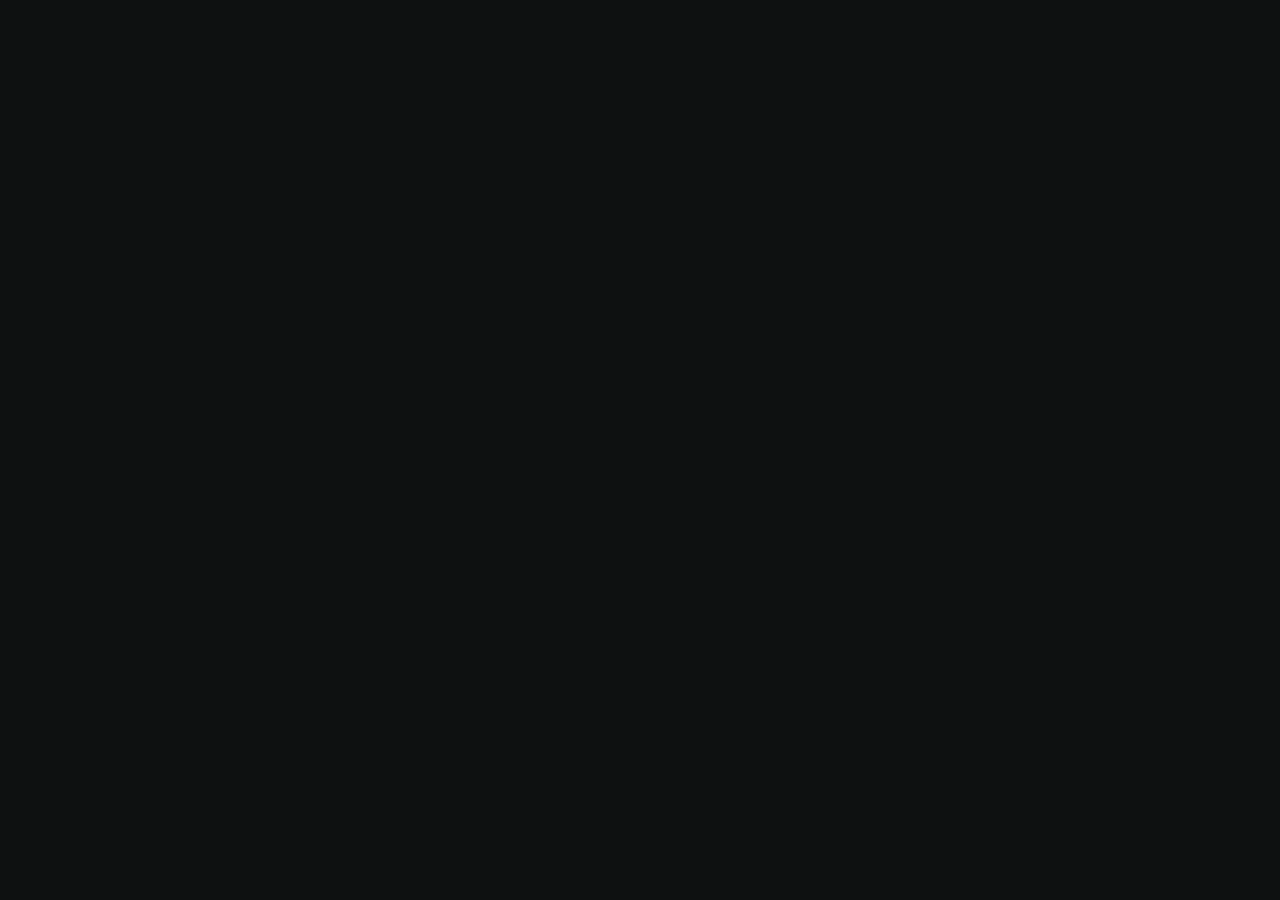
==== about.html @ ac2e79e9 "added pages" ====
<!DOCTYPE html>
<html>
  <head>
    <meta name="keywords" content="Audio, Music, Mixing, Studio" />
    <meta
      name="description"
      content="Studio BBK is an audio engineering agency located in northern New Jersey"
    />
    <meta name="viewport" content="width=device-width,initial-scale=1.0" />
    <meta charset="UTF-8" />
    <title>Studio BBK</title>
    <link rel="stylesheet" href="global.css" />
    <link rel="stylesheet" href="about.css" />
    <link rel="stylesheet" href="class.css" />
    <link rel="canonical" href="http://studiobbk.com/" />
    <link rel="preconnect" href="https://fonts.googleapis.com" />
    <link rel="preconnect" href="https://fonts.gstatic.com" crossorigin="" />
    <link
      href="https://fonts.googleapis.com/css2?family=Montserrat:wght@100&amp;display=swap"
      rel="stylesheet"
    />
  </head>
  <body>
    <div id="root"></div>
  </body>
</html>
---- global.css ----
:root {
  --pink: #d540e8;
  --blue: #40dae8;
  --white: #e6e0e0;
  --black: #0e1111;
  --gray: #393939;
}
html,
body {
  height: 100vh;
  width: 100vw;
  margin: 0;
  background-color: var(--black);
}
#root {
  font-family: "Montserrat", sans-serif;
  padding: 1rem;
  margin-top: 0;
  padding-left: 1rem;
  padding-right: 1rem;
  color: var(--white);
  display: flex;
  flex-direction: column;
  align-items: center;
}
.no-scrollbar::-webkit-scrollbar {
  display: none;
}
.no-scrollbar {
  -ms-overflow-style: none;
  scrollbar-width: none;
}
a {
  text-decoration: none;
  color: var(--white);
}
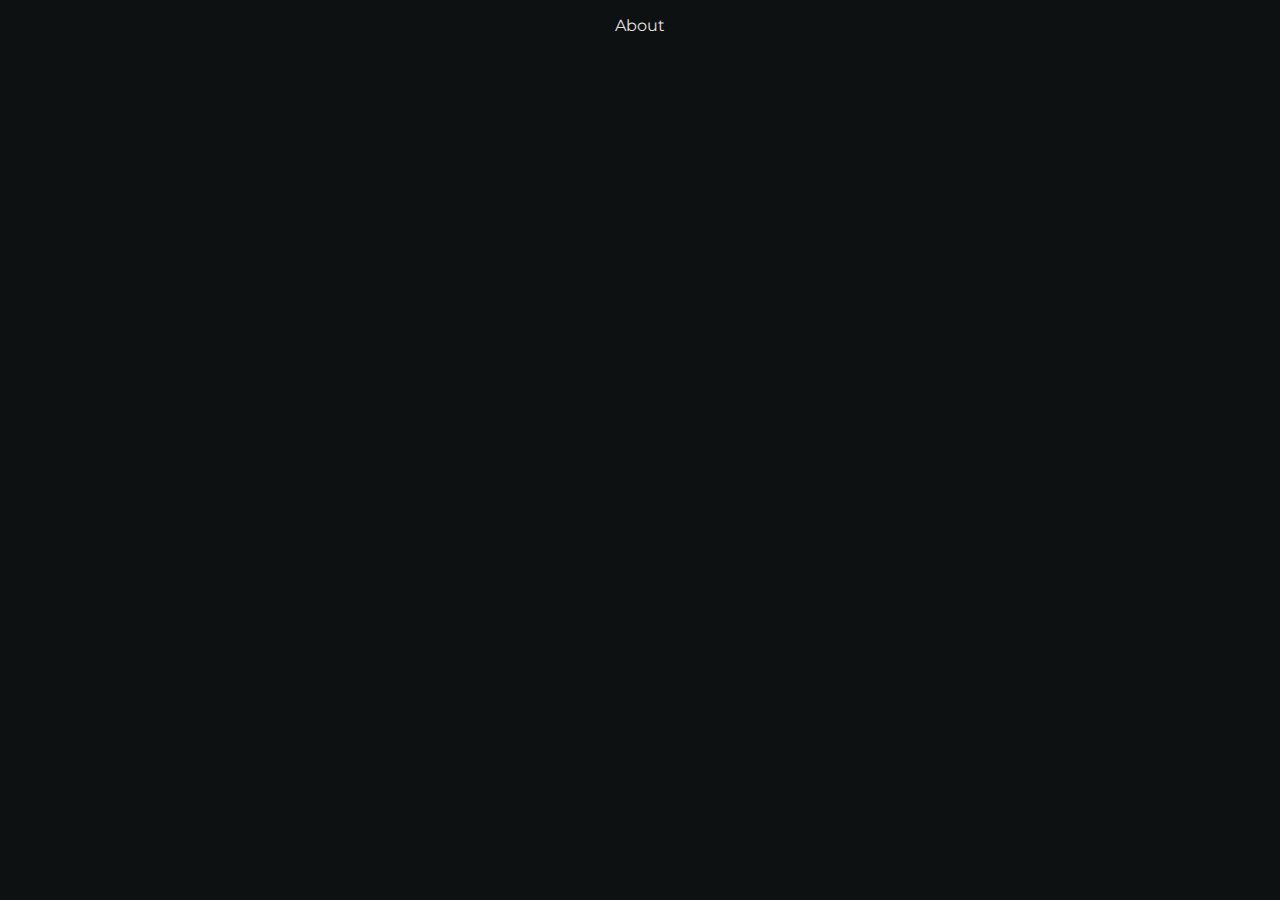
==== commit 1ab2f545: "added audio interface shell" ====
--- a/about.html
+++ b/about.html
@@ -21,6 +21,8 @@
     />
   </head>
   <body>
-    <div id="root"></div>
+    <div id="root">
+      <div>About</div>
+    </div>
   </body>
 </html>
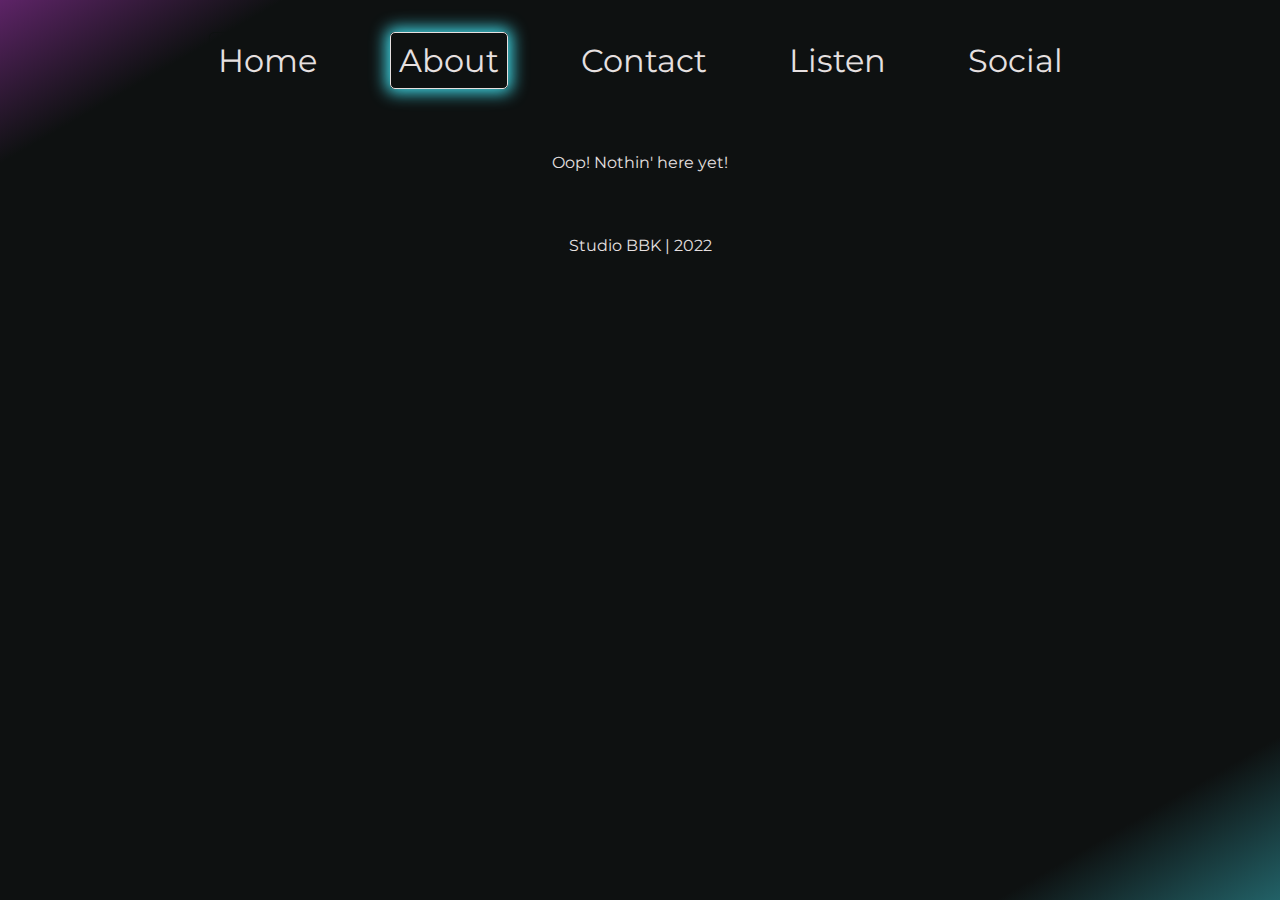
==== commit 827cbf78: "lots of stuff" ====
--- a/about.html
+++ b/about.html
@@ -11,7 +11,6 @@
     <title>Studio BBK</title>
     <link rel="stylesheet" href="global.css" />
     <link rel="stylesheet" href="about.css" />
-    <link rel="stylesheet" href="class.css" />
     <link rel="canonical" href="http://studiobbk.com/" />
     <link rel="preconnect" href="https://fonts.googleapis.com" />
     <link rel="preconnect" href="https://fonts.gstatic.com" crossorigin="" />
@@ -21,8 +20,20 @@
     />
   </head>
   <body>
+    <div style="display: none">
+      This site requires CSS styling, continue to our
+      <a href="/accessible">accessible version of this site</a>
+    </div>
     <div id="root">
-      <div>About</div>
+      <div id="navBar">
+        <a href="/"><div>Home</div></a>
+        <a href="/about" class="active"><div>About</div></a>
+        <a href="/contact">Contact</a>
+        <a href="/listen"><div>Listen</div></a>
+        <a href="/social"><div>Social</div></a>
+      </div>
+      <div>Oop! Nothin' here yet!</div>
+      <div id="foot"><span>Studio BBK | 2022</span></div>
     </div>
   </body>
 </html>
--- a/global.css
+++ b/global.css
@@ -7,10 +7,14 @@
 }
 html,
 body {
-  height: 100vh;
-  width: 100vw;
-  margin: 0;
   background-color: var(--black);
+}
+html {
+  height: -webkit-fill-available;
+}
+body {
+  min-height: -webkit-fill-available;
+  min-height: 100vh;
 }
 #root {
   font-family: "Montserrat", sans-serif;
@@ -34,3 +38,88 @@
   text-decoration: none;
   color: var(--white);
 }
+.selector {
+  user-drag: none;
+  -webkit-user-drag: none;
+  user-select: none;
+  -moz-user-select: none;
+  -webkit-user-select: none;
+  -ms-user-select: none;
+}
+button,
+input[type="submit"] {
+  color: inherit;
+  border: none;
+  padding: 0;
+  font: inherit;
+  cursor: pointer;
+  outline: inherit;
+}
+#foot {
+  background: linear-gradient(90deg, var(--black) 75%, rgba(0, 0, 0, 0) 76%);
+  width: 100vw;
+  /*position: fixed;
+  bottom: 0;*/
+  margin-top: 3rem;
+  display: flex;
+  flex-direction: row;
+  justify-content: center;
+  padding-bottom: 1rem;
+  padding-top: 1rem;
+}
+#navBar {
+  display: flex;
+  flex-direction: row;
+  align-items: center;
+  justify-content: space-around;
+}
+#navBar > a {
+  padding: 0.5rem;
+  border-radius: 5px;
+  border: 1px solid var(--black);
+}
+#navBar > a.active {
+  border: 1px solid var(--white);
+}
+@media (min-width: 1024px) {
+  body {
+    margin: 0;
+    width: 100vw;
+    background-image: linear-gradient(
+      150deg,
+      rgba(213, 64, 232, 0.4) 0%,
+      var(--black) 10%,
+      var(--black) 90%,
+      rgba(64, 218, 232, 0.4) 100%
+    );
+    background-attachment: fixed;
+  }
+  #navBar {
+    font-size: 2rem;
+    margin-top: 1rem;
+    margin-bottom: 4rem;
+  }
+  #navBar > a {
+    margin-left: 2rem;
+    margin-right: 2rem;
+  }
+  #navBar > a:hover {
+    box-shadow: 0 0 1rem 0.25rem var(--blue);
+    border: 1px solid var(--white);
+  }
+  #navBar > a.active {
+    box-shadow: 0 0 1rem 0.25rem var(--blue);
+    border: 1px solid var(--white);
+  }
+  #navBar > a.active:hover {
+    box-shadow: 0 0 1rem 0.25rem var(--pink);
+  }
+}
+@media (max-width: 1023px) {
+  body {
+    overflow-x: hidden;
+  }
+  #foot {
+    background-color: var(--black);
+  }
+}
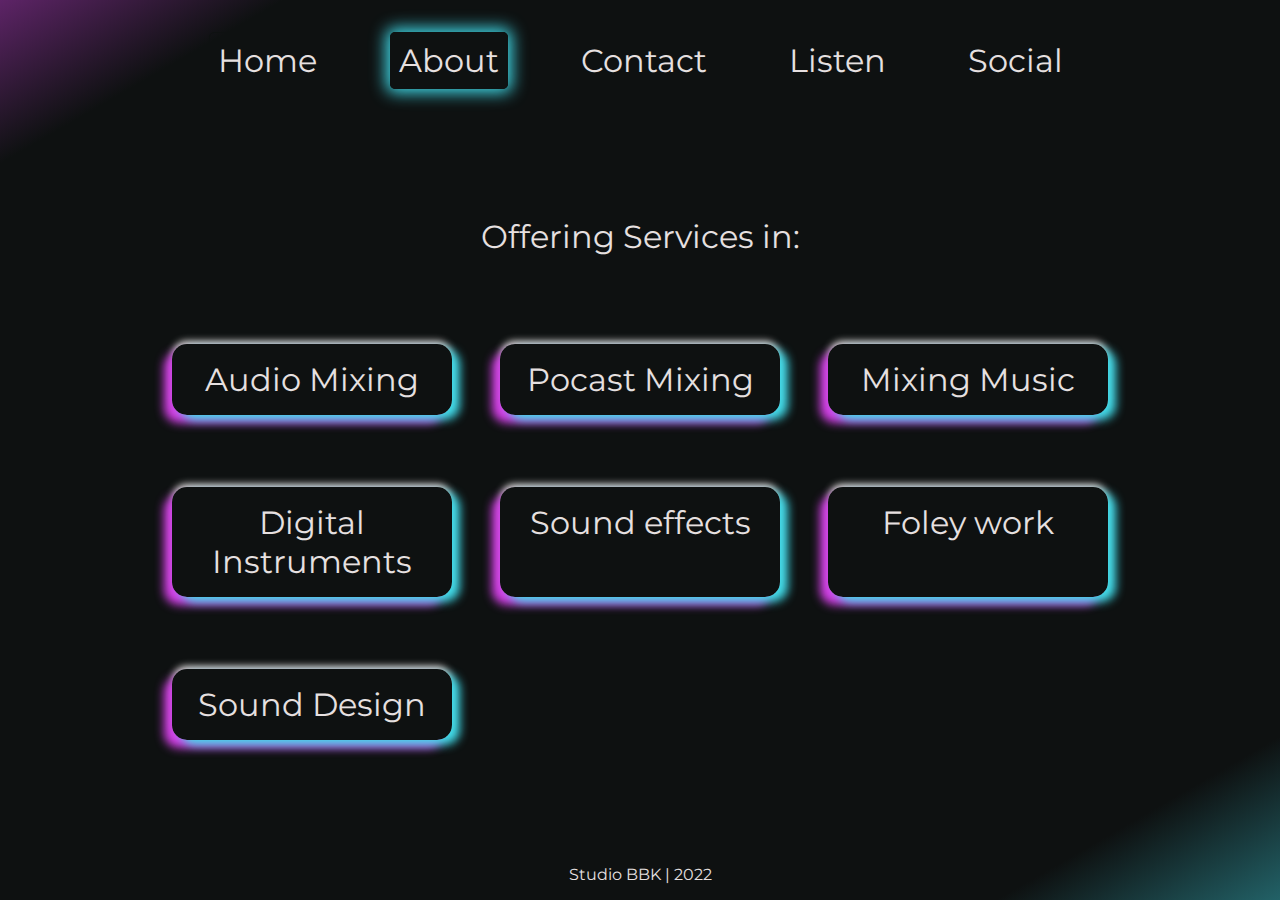
==== commit 94f15e19: "styling and content update" ====
--- a/about.html
+++ b/about.html
@@ -32,7 +32,16 @@
         <a href="/listen"><div>Listen</div></a>
         <a href="/social"><div>Social</div></a>
       </div>
-      <div>Oop! Nothin' here yet!</div>
+      <div id="desc">
+        <span>Offering Services in:</span>
+        <span>Audio Mixing</span>
+        <span>Pocast Mixing</span>
+        <span>Mixing Music</span>
+        <span>Digital Instruments</span>
+        <span>Sound effects</span>
+        <span>Foley work</span>
+        <span>Sound Design</span>
+      </div>
       <div id="foot"><span>Studio BBK | 2022</span></div>
     </div>
   </body>
--- a/global.css
+++ b/global.css
@@ -58,8 +58,6 @@
 #foot {
   background: linear-gradient(90deg, var(--black) 75%, rgba(0, 0, 0, 0) 76%);
   width: 100vw;
-  /*position: fixed;
-  bottom: 0;*/
   margin-top: 3rem;
   display: flex;
   flex-direction: row;
@@ -105,14 +103,18 @@
   }
   #navBar > a:hover {
     box-shadow: 0 0 1rem 0.25rem var(--blue);
-    border: 1px solid var(--white);
+    border: 1px solid var(--black);
   }
   #navBar > a.active {
     box-shadow: 0 0 1rem 0.25rem var(--blue);
-    border: 1px solid var(--white);
+    border: 1px solid var(--black);
   }
   #navBar > a.active:hover {
     box-shadow: 0 0 1rem 0.25rem var(--pink);
+  }
+  #foot {
+    position: absolute;
+    bottom: 0;
   }
 }
 @media (max-width: 1023px) {
--- a/about.css
+++ b/about.css
@@ -0,0 +1,31 @@
+#desc {
+  display: flex;
+  flex-direction: column;
+  margin-top: 3rem;
+  width: 75%;
+}
+@media (min-width: 1023px) {
+  #desc {
+    display: grid;
+    grid-template-areas: "x x x";
+    grid-template-columns: repeat(3, minmax(0, 1fr));
+    gap: 3rem;
+    font-size: 2rem;
+  }
+  #desc > span:not(:first-child) {
+    margin-top: 0;
+  }
+  #desc > span:nth-child(1) {
+    grid-area: x;
+  }
+}
+#desc > span {
+  padding: 1rem;
+  text-align: center;
+}
+#desc > span:not(:first-child) {
+  box-shadow: 8px 5px 10px var(--blue), -8px 8px 10px var(--pink),
+    0px -3px 7px var(--white);
+  border-radius: 15px;
+  margin-top: 1.5rem;
+}
